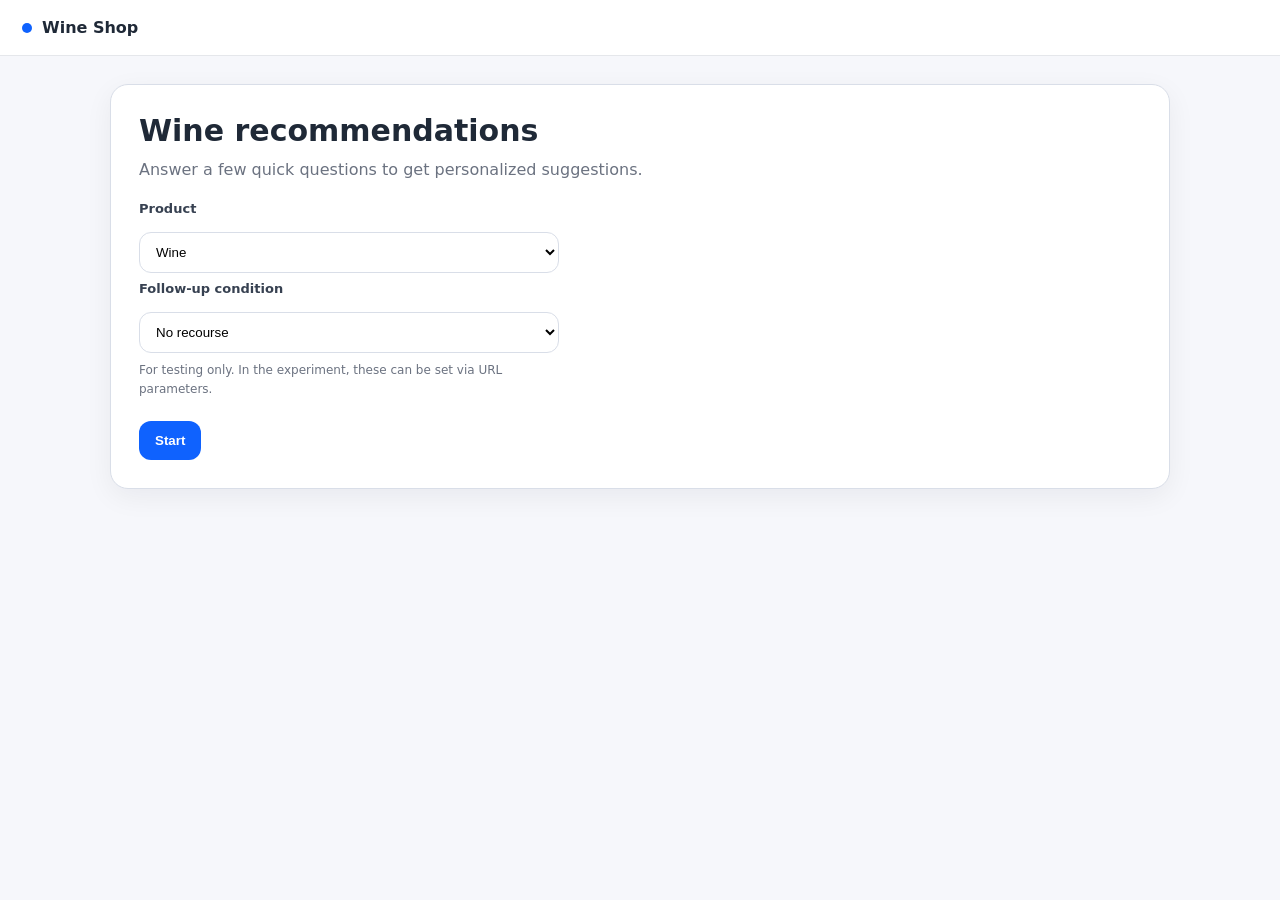
==== app.html @ a4d3d3c5 "Add files via upload" ====
<!doctype html>
<html lang="en">
<head>
  <meta charset="utf-8" />
  <meta name="viewport" content="width=device-width, initial-scale=1" />
  <title>Recommender follow-up demo</title>
  <link rel="stylesheet" href="assets/css/style.css" />
</head>
<body>
  <div id="app" class="app">
    <header class="topbar">
      <div class="brand">
        <span class="dot" aria-hidden="true"></span>
        <span id="brandTitle" class="brand-title">Recommendations</span>
      </div>
    </header>

    <main class="main">
      <section class="card landing" id="landing">
        <h1 id="landingTitle">Recommendations</h1>
        <p class="muted">Answer a few quick questions to get personalized suggestions.</p>

        <div id="testControls" class="cond-picker" aria-label="Testing controls">
          <label class="label" for="productSelect">Product</label>
          <select id="productSelect" class="select">
            <option value="wine">Wine</option>
            <option value="usb">USB</option>
          </select>

          <label class="label" for="condSelect">Follow-up condition</label>
          <select id="condSelect" class="select">
            <option value="none">No recourse</option>
            <option value="expressive">Expressive recourse</option>
            <option value="corrective">Corrective recourse</option>
          </select>
          <p class="tiny muted">For testing only. In the experiment, these can be set via URL parameters.</p>
        </div>

        <div class="actions">
          <button id="btnStart" class="btn btn-primary">Start</button>
        </div>
      </section>
    </main>

    <div id="backdrop" class="backdrop hidden" aria-hidden="true"></div>

    <section id="modalQuiz" class="modal hidden" role="dialog" aria-modal="true" aria-labelledby="quizTitle">
      <div class="modal-shell">
        <div class="modal-header">
          <h2 id="quizTitle">Quick preference survey</h2>
          <button class="icon-btn" id="quizClose" aria-label="Close">×</button>
        </div>
        <div class="modal-body">
          <div id="quizProgress" class="progress" aria-label="Progress">
            <div id="quizProgressBar" class="progress-bar" style="width:0%"></div>
          </div>
          <div id="quizStep" class="steps"></div>
        </div>
        <div class="modal-footer">
          <button id="quizBack" class="btn btn-secondary">Back</button>
          <button id="quizNext" class="btn btn-primary">Next</button>
        </div>
      </div>
    </section>

    <section id="modalResults" class="modal hidden" role="dialog" aria-modal="true" aria-labelledby="resultsTitle">
      <div class="modal-shell modal-wide">
        <div class="modal-header">
          <h2 id="resultsTitle">Recommended for you</h2>
          <button class="icon-btn" id="resultsClose" aria-label="Close">×</button>
        </div>
        <div class="modal-body">
          <div class="two-col">
            <div class="explain" id="profileBox">
              <div class="section-label">How we understood you</div>
              <p id="profileSummary" class="reasoning"></p>
              <div id="profileTags" class="tag-row"></div>
              <div id="correctiveAnchor"></div>
            </div>

            <div class="explain" id="whyBox">
              <div class="section-label">Why these recommendations?</div>
              <p id="whyText" class="reasoning"></p>
            </div>
          </div>

          <div class="recs-wrap">
            <div id="recsGrid" class="recs"></div>
            <div id="expressiveAnchor"></div>
          </div>
        </div>
        <div class="modal-footer">
          <button id="btnDownload" class="btn btn-secondary">Download log</button>
          <button id="btnContinue" class="btn btn-primary" disabled>Continue</button>
        </div>
      </div>
    </section>

    <section id="modalDone" class="modal hidden" role="dialog" aria-modal="true" aria-labelledby="doneTitle">
      <div class="modal-shell">
        <div class="modal-header"><h2 id="doneTitle">All set</h2></div>
        <div class="modal-body">
          <div class="callout">
            <p class="callout-text">You can now return to the survey.</p>
          </div>
          <pre id="logPreview" class="jsonbox"></pre>
        </div>
      </div>
    </section>
  </div>
  <script src="assets/js/app.js"></script>
</body>
</html>
---- assets/css/style.css ----
:root{
  --bg:#f6f7fb;--card:#fff;--text:#1f2937;--muted:#6b7280;--line:#d9dee8;--accent:#0f62fe;--accent-soft:#eef5ff;--green:#0f8f5f;--red:#b42318;--amber:#9a6700;--amber-soft:#fff7e6;--success-soft:#eefaf3;
}
*{box-sizing:border-box}
html,body{margin:0;padding:0}
body{font-family:Inter,system-ui,-apple-system,Segoe UI,Roboto,Helvetica,Arial,sans-serif;background:var(--bg);color:var(--text)}
.topbar{padding:18px 22px;border-bottom:1px solid #e5e7eb;background:#fff}
.brand{display:flex;align-items:center;gap:10px;font-weight:700}
.dot{width:10px;height:10px;border-radius:999px;background:var(--accent)}
.main{max-width:1100px;margin:0 auto;padding:28px 20px 44px}
.card,.modal-shell{background:var(--card);border:1px solid var(--line);border-radius:18px;box-shadow:0 8px 28px rgba(15,23,42,.06)}
.landing{padding:28px}
h1{font-size:30px;line-height:1.2;margin:0 0 8px}
h2{font-size:22px;line-height:1.3;margin:0}
p{line-height:1.6;color:#374151;margin:0 0 10px}
.muted{color:var(--muted)}
.tiny{font-size:12px}
.label{display:block;font-size:13px;font-weight:700;margin:0 0 8px;color:#374151}
.cond-picker{display:grid;gap:8px;margin:18px 0 12px;max-width:420px}
.select{width:100%;padding:11px 12px;border:1px solid var(--line);border-radius:12px;background:#fff}
.actions,.modal-footer,.recourse-actions,.repair-footer{display:flex;gap:10px;flex-wrap:wrap}
.modal-footer{justify-content:space-between}
.btn{appearance:none;border:0;border-radius:12px;padding:12px 16px;font-weight:700;cursor:pointer}
.btn-primary{background:var(--accent);color:#fff}
.btn-secondary{background:#fff;color:#111827;border:1px solid var(--line)}
.btn-danger-outline{background:#fff;color:var(--red);border:1px solid #e7b1ab}
.btn-ghost{background:transparent;color:#111827;border:1px solid var(--line)}
.btn:disabled{opacity:.55;cursor:not-allowed}
.icon-btn{appearance:none;border:0;background:transparent;font-size:24px;line-height:1;cursor:pointer;color:#64748b}
.backdrop{position:fixed;inset:0;background:rgba(15,23,42,.42);z-index:20}
.modal{position:fixed;inset:0;display:flex;align-items:center;justify-content:center;padding:20px;z-index:21}
.modal-shell{width:min(760px,100%);max-height:92vh;display:flex;flex-direction:column;overflow:hidden}
.modal-wide{width:min(1120px,100%)}
.modal-header,.modal-body,.modal-footer{padding:18px 22px}
.modal-header{display:flex;align-items:center;justify-content:space-between;border-bottom:1px solid #eef2f7}
.modal-body{overflow:auto}
.hidden{display:none!important}
.progress{height:8px;background:#e8edf6;border-radius:999px;overflow:hidden;margin-bottom:18px}
.progress-bar{height:100%;background:var(--accent)}
.steps{min-height:220px}
.step-card{padding:4px}
.q-title{font-size:24px;line-height:1.35;margin:8px 0 18px}
.choice-list{display:grid;gap:12px}
.choice{display:flex;align-items:flex-start;gap:12px;padding:16px;border:1px solid var(--line);border-radius:14px;background:#fff;cursor:pointer}
.choice input{margin-top:3px}
.choice.selected{border-color:var(--accent);background:var(--accent-soft)}
.two-col{display:grid;grid-template-columns:1fr 1fr;gap:16px;margin-bottom:18px}
@media (max-width: 880px){.two-col{grid-template-columns:1fr}}
.explain{padding:18px;border:1px solid var(--line);border-radius:16px;background:#fff}
.section-label{font-size:12px;font-weight:800;letter-spacing:.03em;text-transform:uppercase;color:#667085;margin-bottom:10px}
.reasoning{font-size:15px;line-height:1.65;color:#111827}
.tag-row{display:flex;gap:8px;flex-wrap:wrap;margin-top:12px}
.tag{display:inline-flex;align-items:center;gap:6px;border-radius:999px;padding:6px 10px;font-size:12px;font-weight:700;background:#eef2ff;color:#334155}
.recs{display:grid;grid-template-columns:repeat(auto-fit,minmax(220px,1fr));gap:14px}
.product{border:1px solid var(--line);border-radius:16px;padding:16px;background:#fff;display:grid;gap:8px}
.product.selected{border-color:var(--accent);box-shadow:0 0 0 3px rgba(15,98,254,.08)}
.row{display:flex;justify-content:space-between;align-items:center;gap:12px;flex-wrap:wrap}
.product-title{font-weight:700}
.callout{padding:14px 16px;border-radius:12px;border:1px solid var(--line);background:#f8fafc}
.callout-text{margin:0}
.rec-box{margin-top:16px;padding:16px;border-radius:14px;border:1px solid var(--line);background:#fafbfd}
.rec-box.expressive{background:var(--amber-soft);border-color:#efd8a3}
.rec-box.corrective{background:var(--success-soft);border-color:#cfe9d9}
.rec-box h4{margin:0 0 8px;font-size:16px}
.option-grid,.profile-grid{display:grid;gap:12px;margin-top:12px}
.option-card{padding:14px;border:1px solid var(--line);border-radius:12px;background:#fff;cursor:pointer}
.option-card.active{border-color:var(--accent);background:var(--accent-soft)}
.field{display:grid;gap:8px;margin-top:12px}
.status{margin-top:12px;padding:10px 12px;border-radius:10px;background:#eefaf3;border:1px solid #cfe9d9;color:#0f5132}
.jsonbox{background:#0f172a;color:#e5e7eb;padding:12px;border-radius:12px;font-size:12px;white-space:pre-wrap;max-height:220px;overflow:auto}
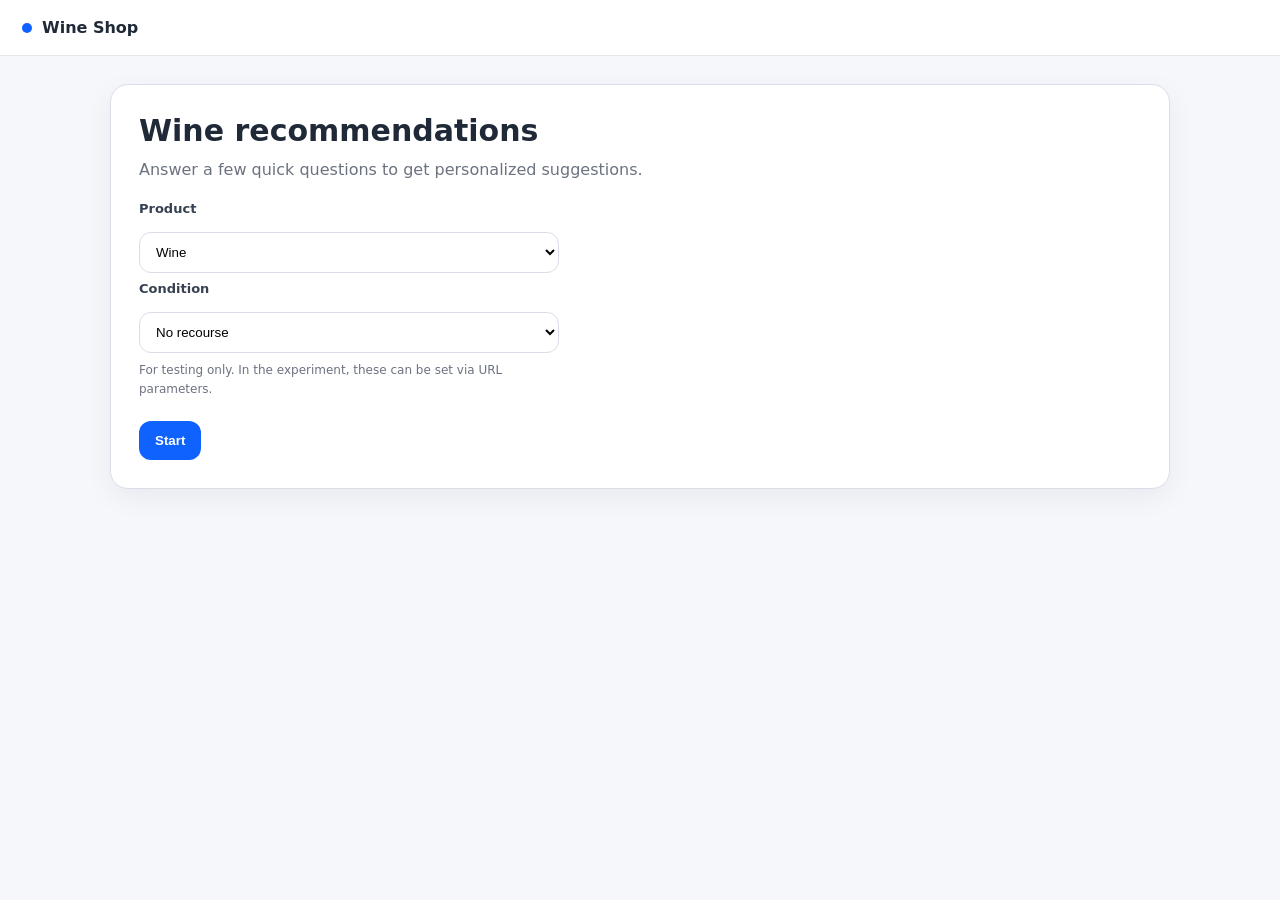
==== commit ebd5414e: "Add files via upload" ====
--- a/app.html
+++ b/app.html
@@ -3,7 +3,7 @@
 <head>
   <meta charset="utf-8" />
   <meta name="viewport" content="width=device-width, initial-scale=1" />
-  <title>Recommender follow-up demo</title>
+  <title>Recommendations</title>
   <link rel="stylesheet" href="assets/css/style.css" />
 </head>
 <body>
@@ -27,7 +27,7 @@
             <option value="usb">USB</option>
           </select>
 
-          <label class="label" for="condSelect">Follow-up condition</label>
+          <label class="label" for="condSelect">Condition</label>
           <select id="condSelect" class="select">
             <option value="none">No recourse</option>
             <option value="expressive">Expressive recourse</option>
@@ -70,23 +70,31 @@
           <button class="icon-btn" id="resultsClose" aria-label="Close">×</button>
         </div>
         <div class="modal-body">
-          <div class="two-col">
-            <div class="explain" id="profileBox">
-              <div class="section-label">How we understood you</div>
-              <p id="profileSummary" class="reasoning"></p>
-              <div id="profileTags" class="tag-row"></div>
-              <div id="correctiveAnchor"></div>
-            </div>
+          <div class="explain" id="whyBox">
+            <h3>Why these recommendations?</h3>
+            <p id="profileSummary" class="reasoning"></p>
+            <div id="profileTags" class="tag-row"></div>
+            <p id="whyText" class="muted reasoning-sub"></p>
 
-            <div class="explain" id="whyBox">
-              <div class="section-label">Why these recommendations?</div>
-              <p id="whyText" class="reasoning"></p>
+            <div id="recourseBlock" class="recourse hidden">
+              <div class="recourse-q">
+                <div class="label">Question</div>
+                <div id="recourseQuestion" class="qtext"></div>
+              </div>
+
+              <div class="recourse-actions">
+                <button id="btnRecourseYes" class="btn btn-secondary">Yes, it looks right</button>
+                <button id="btnRecourseNo" class="btn btn-danger-outline">No</button>
+              </div>
+
+              <div id="recourseStatus" class="status hidden" role="status" aria-live="polite"></div>
+              <div id="expressivePanel" class="repair hidden"></div>
+              <div id="correctivePanel" class="repair hidden"></div>
             </div>
           </div>
 
           <div class="recs-wrap">
             <div id="recsGrid" class="recs"></div>
-            <div id="expressiveAnchor"></div>
           </div>
         </div>
         <div class="modal-footer">
